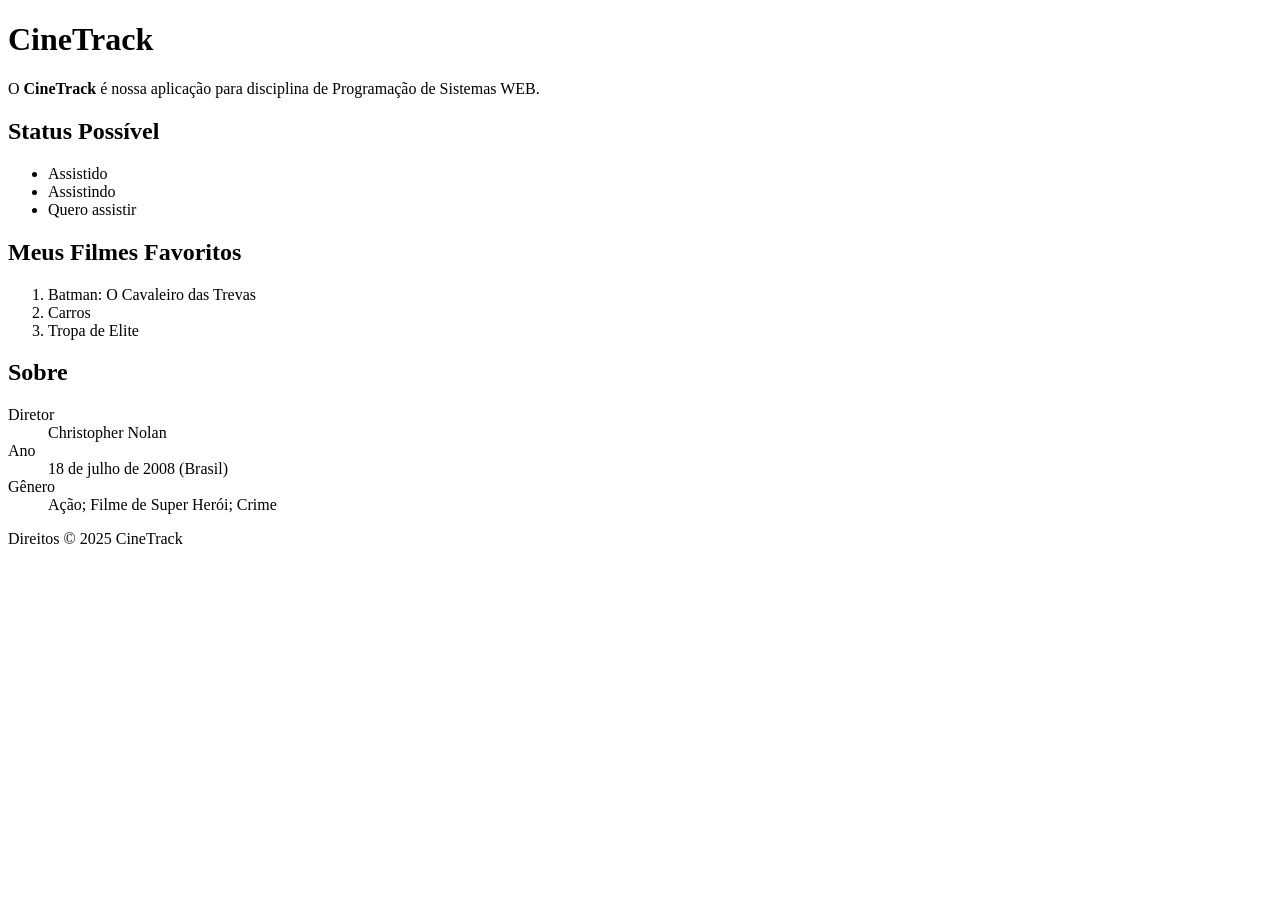
==== parte1/index.html @ 374df4e6 "esqueleto inicial" ====
<!DOCTYPE html>
<html lang="pt-br">
<head>
    <meta charset="UTF-8">
    <meta name="viewport" content="width=device-width, initial-scale=1.0">
    <title>CineTrack</title>
</head>
<body>
    <!-- Titulo -->
    <h1>CineTrack</h1>
    <p> O <strong> CineTrack </strong> é nossa aplicação para disciplina de Programação de Sistemas WEB. </p>

    <!-- Lista de Status Possíveis -->
    <h2>Status Possível</h2>
    <ul id="lista-status">
        <li class="item-status"> Assistido </li>
        <li class="item-status"> Assistindo </li>
        <li class="item-status"> Quero assistir </li>
    </ul>

    <!-- Lista de Filmes Favoritos -->
    <h2>Meus Filmes Favoritos</h2>
    <ol>
        <li>Batman: O Cavaleiro das Trevas</li>
        <li>Carros</li>
        <li>Tropa de Elite</li>
    </ol>

    <!-- Sobre meu Filme Favorito -->
    <h2>Sobre</h2>
    <dl>
        <dt>Diretor</dt> <dd>Christopher Nolan</dd>
        <dt>Ano</dt> <dd>18 de julho de 2008 (Brasil)</dd>
        <dt>Gênero</dt> <dd>Ação; Filme de Super Herói; Crime</dd>
    </dl>

    <p>Direitos &copy; 2025 CineTrack</p>
</body>
</html>
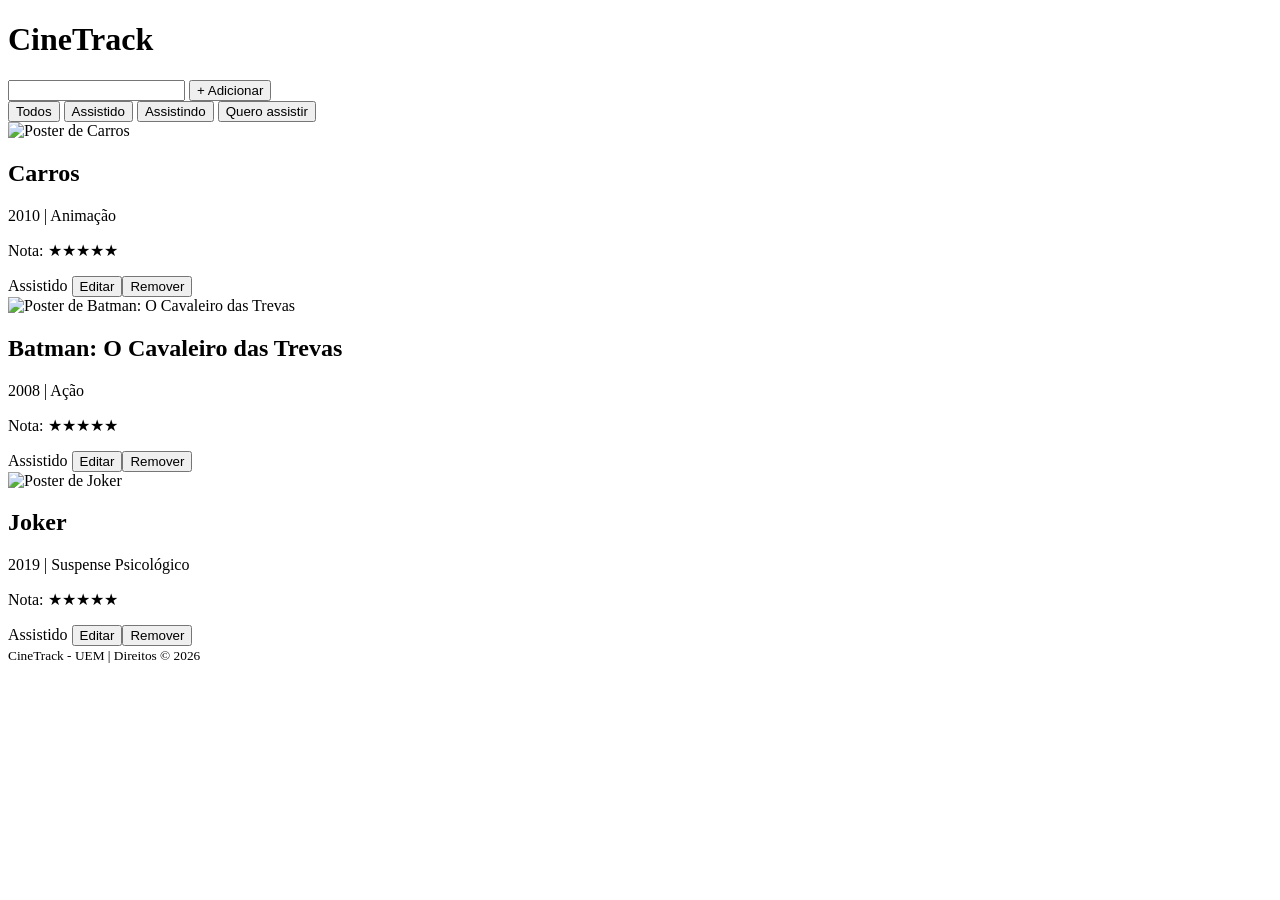
==== commit 1d7c652f: "atualizações da aula do dia 18/08" ====
--- a/parte1/index.html
+++ b/parte1/index.html
@@ -6,34 +6,50 @@
     <title>CineTrack</title>
 </head>
 <body>
-    <!-- Titulo -->
-    <h1>CineTrack</h1>
-    <p> O <strong> CineTrack </strong> é nossa aplicação para disciplina de Programação de Sistemas WEB. </p>
+    <header> 
+        <h1>CineTrack</h1>
+        <input type="search" aria-label="Buscar filme">
+        <a href="adicionar.html"><button>+ Adicionar</button></a>
+    </header>
 
-    <!-- Lista de Status Possíveis -->
-    <h2>Status Possível</h2>
-    <ul id="lista-status">
-        <li class="item-status"> Assistido </li>
-        <li class="item-status"> Assistindo </li>
-        <li class="item-status"> Quero assistir </li>
-    </ul>
+    <nav aria-label="Filtros de status">
+        <button class="ativo">Todos</button>
+        <button>Assistido</button>
+        <button>Assistindo</button>
+        <button>Quero assistir</button>
+    </nav>
 
-    <!-- Lista de Filmes Favoritos -->
-    <h2>Meus Filmes Favoritos</h2>
-    <ol>
-        <li>Batman: O Cavaleiro das Trevas</li>
-        <li>Carros</li>
-        <li>Tropa de Elite</li>
-    </ol>
+    <main>
+        <section id="lista" aria-live="polite">
+            <article class="card">
+                <img src="https://image.tmdb.org/t/p/w600_and_h900_face/A7nssMRIPauZhEVf2dzwsf4EALO.jpg" 
+                    alt="Poster de Carros">
+                    <h2>Carros</h2>
+                    <p>2010 | Animação</p>
+                    <p>Nota: ★★★★★</p>
+                    <span>Assistido </span><button>Editar</button><button>Remover</button>
+            </article>
+            <article class="card">
+                <img src="https://image.tmdb.org/t/p/w600_and_h900_face/A7nssMRIPauZhEVf2dzwsf4EALO.jpg" 
+                    alt="Poster de Batman: O Cavaleiro das Trevas">
+                    <h2>Batman: O Cavaleiro das Trevas</h2>
+                    <p>2008 | Ação</p>
+                    <p>Nota: ★★★★★</p>
+                    <span>Assistido </span><button>Editar</button><button>Remover</button>
+            </article>
+            <article class="card">
+                <img src="https://image.tmdb.org/t/p/w600_and_h900_face/A7nssMRIPauZhEVf2dzwsf4EALO.jpg" 
+                    alt="Poster de Joker">
+                    <h2>Joker</h2>
+                    <p>2019 | Suspense Psicológico</p>
+                    <p>Nota: ★★★★★</p>
+                    <span>Assistido </span><button>Editar</button><button>Remover</button>
+            </article>
+        </section>
+    </main>
 
-    <!-- Sobre meu Filme Favorito -->
-    <h2>Sobre</h2>
-    <dl>
-        <dt>Diretor</dt> <dd>Christopher Nolan</dd>
-        <dt>Ano</dt> <dd>18 de julho de 2008 (Brasil)</dd>
-        <dt>Gênero</dt> <dd>Ação; Filme de Super Herói; Crime</dd>
-    </dl>
-
-    <p>Direitos &copy; 2025 CineTrack</p>
+    <footer>
+        <small>CineTrack - UEM | Direitos &copy; 2026</small>
+    </footer>
 </body>
 </html>
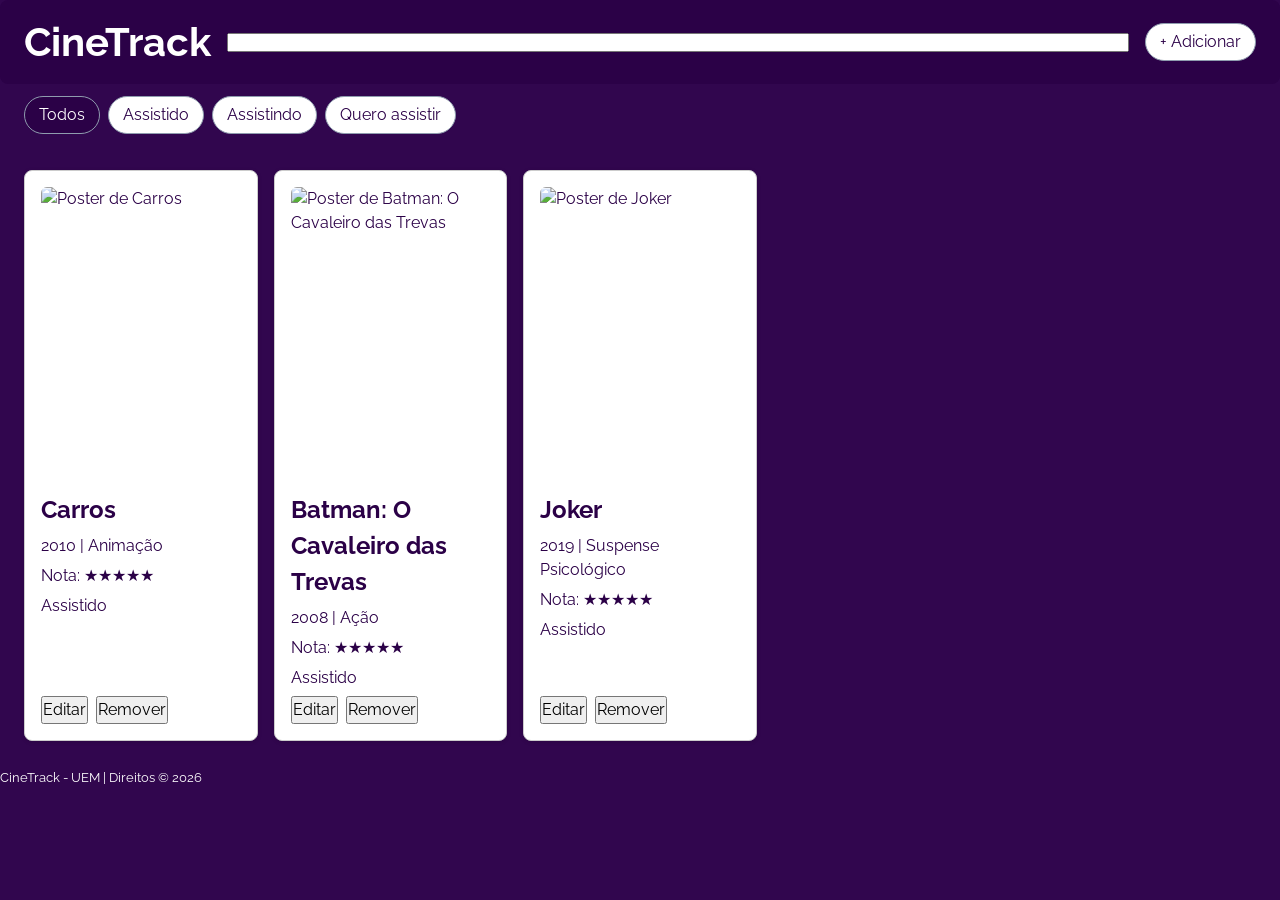
==== commit b8e62fd1: "Adicionando css" ====
--- a/parte1/index.html
+++ b/parte1/index.html
@@ -3,6 +3,7 @@
 <head>
     <meta charset="UTF-8">
     <meta name="viewport" content="width=device-width, initial-scale=1.0">
+    <link rel=stylesheet href="style.css" >
     <title>CineTrack</title>
 </head>
 <body>
@@ -22,28 +23,37 @@
     <main>
         <section id="lista" aria-live="polite">
             <article class="card">
-                <img src="https://image.tmdb.org/t/p/w600_and_h900_face/A7nssMRIPauZhEVf2dzwsf4EALO.jpg" 
+                <img src="https://image.tmdb.org/t/p/w200/A7nssMRIPauZhEVf2dzwsf4EALO.jpg" 
                     alt="Poster de Carros">
                     <h2>Carros</h2>
                     <p>2010 | Animação</p>
                     <p>Nota: ★★★★★</p>
-                    <span>Assistido </span><button>Editar</button><button>Remover</button>
+                    <span>Assistido </span>
+                    <div class="acoes">
+                        <button>Editar</button><button>Remover</button>
+                    </div>
             </article>
             <article class="card">
-                <img src="https://image.tmdb.org/t/p/w600_and_h900_face/A7nssMRIPauZhEVf2dzwsf4EALO.jpg" 
+                <img src="https://image.tmdb.org/t/p/w200/itmAEE92LNrIdsU5LEHoyksVaY.jpg" 
                     alt="Poster de Batman: O Cavaleiro das Trevas">
                     <h2>Batman: O Cavaleiro das Trevas</h2>
                     <p>2008 | Ação</p>
                     <p>Nota: ★★★★★</p>
-                    <span>Assistido </span><button>Editar</button><button>Remover</button>
+                    <span>Assistido </span>
+                    <div class="acoes">
+                        <button>Editar</button><button>Remover</button>
+                    </div>
             </article>
             <article class="card">
-                <img src="https://image.tmdb.org/t/p/w600_and_h900_face/A7nssMRIPauZhEVf2dzwsf4EALO.jpg" 
+                <img src="https://image.tmdb.org/t/p/w200/xLxgVxFWvb9hhUyCDDXxRPPnFck.jpg" 
                     alt="Poster de Joker">
                     <h2>Joker</h2>
                     <p>2019 | Suspense Psicológico</p>
                     <p>Nota: ★★★★★</p>
-                    <span>Assistido </span><button>Editar</button><button>Remover</button>
+                    <span>Assistido </span>
+                    <div class="acoes">
+                        <button>Editar</button><button>Remover</button>
+                    </div>
             </article>
         </section>
     </main>
--- a/parte1/style.css
+++ b/parte1/style.css
@@ -0,0 +1,147 @@
+@import url('https://fonts.googleapis.com/css2?family=Raleway:wght@400;700&display=swap');
+
+/* [MODIFICAÇÃO] Variáveis declaradas no :root para centralizar o tema (cores, espaçamento e raios), facilitando a manutenção e a transição para o dark mode. */
+:root {
+    --cor-primaria: #2b0147;
+    --cor-fundo: #31064e;
+    --cor-texto: #FFFFFF;
+    --cor-texto-secundario: #8F9CAE;
+    --raio: 8px;
+    --espaco: 16px;
+}
+
+
+/* [MODIFICAÇÃO] Aplicação do Reset CSS fundamental para que as larguras (width) respeitem bordas e paddings (border-box) sem estourar o layout. */
+* {
+    box-sizing: border-box;
+    margin: 0;
+    padding: 0;
+}
+
+html {
+    font-size: 16px;
+}
+
+/* [MODIFICAÇÃO] Removida a tentativa incorreta de usar grid no body. Aplicadas apenas as regras base de tipografia e as variáveis de cor para o fundo e texto. */
+body {
+    font-family: 'Raleway';
+    line-height: 1.5;
+    background: var(--cor-fundo);
+    color: var(--cor-texto);
+}
+
+/* [MODIFICAÇÃO] Reset padrão para imagens, garantindo que nunca ultrapassem o limite de suas caixas. */
+img {
+    max-width: 100%;
+    display: block;
+}
+
+/* [MODIFICAÇÃO] Reset de botão herdando a fonte do corpo, aliado à propriedade transition para que o efeito de hover ocorra de forma suave em 200ms. */
+button {
+    font: inherit;
+    cursor: pointer;
+    transition: background 200ms ease, transform 150ms;
+}
+
+/* [MODIFICAÇÃO] Pseudo-classes adicionadas para responder visualmente quando o botão é focado pelo mouse (:hover) ou pelo teclado (:focus-visible). */
+button:hover {
+    background: var(--cor-primaria);
+    color: white;
+    transform: translateY(-2px);
+}
+button:focus-visible {
+    outline: 3px solid #4A90E2;
+    outline-offset: 2px;
+}
+
+/* [MODIFICAÇÃO] Tipografia fluida adicionada. O h1 calculará dinamicamente seu tamanho entre 1.2rem (mínimo) e 2.5rem (máximo). */
+h1 {
+    font-size: clamp(1.2rem, 1rem + 2.5vw, 2.5rem);
+}
+
+/* [MODIFICAÇÃO] Header alinhado utilizando Flexbox. A distribuição dos elementos adota justify-content: space-between e o espaçamento usa a variável --espaco. */
+header {
+    background-color: var(--cor-primaria);
+    padding: 12px 24px;
+    color: var(--cor-texto);
+    display: flex;
+    align-items: center;
+    justify-content: space-between;
+    gap: var(--espaco);
+    flex-wrap: wrap;
+    border-radius: var(--raio);
+}
+
+header h1 {
+    flex: 0 0 auto;
+}
+
+header input {
+    flex: 1 1 240px;
+}
+
+header button {
+    padding: 6px 14px;
+    border: 1px solid var(--cor-texto-secundario);
+    background: var(--cor-texto);
+    border-radius: 999px;
+    color: var(--cor-primaria);
+}
+
+/* [MODIFICAÇÃO] Navegação estruturada em flex com espaçamentos corrigidos. */
+nav {
+    display: flex;
+    gap: 8px;
+    flex-wrap: wrap;
+    padding: 12px 24px;
+}
+
+/* [MODIFICAÇÃO] Botões de filtro padronizados em formato de "pílula" com border-radius exagerado (999px). */
+nav button {
+    padding: 6px 14px;
+    border: 1px solid var(--cor-texto-secundario);
+    background: var(--cor-texto);
+    border-radius: 999px;
+    color: var(--cor-primaria);
+}
+
+nav button.ativo {
+    background: var(--cor-primaria);
+    color: white;
+}
+
+/* [MODIFICAÇÃO] A listagem trocou Flexbox por Grid. A função minmax() aliada ao auto-fill ajusta as colunas sozinhas conforme a tela aumenta ou diminui. */
+#lista {
+    display: grid;
+    grid-template-columns: repeat(auto-fill, minmax(230px, 1fr));
+    gap: var(--espaco);
+    padding: 24px;
+}
+
+/* [MODIFICAÇÃO] O card passou a utilizar flex-direction: column para organizar seus itens em formato de pilha (topo para base). As variáveis padronizam raio e bordas. */
+.card {
+    background: white;
+    color: var(--cor-primaria);
+    padding: 16px;
+    border: 1px solid #ccc;
+    border-radius: var(--raio);
+    box-shadow: 0 1px 4px #0002;
+    display: flex;
+    flex-direction: column;
+    gap: 6px;
+}
+
+/* [MODIFICAÇÃO] A margem automática empurra exclusivamente os botões para o final do card, desde que agrupados em uma <div class="acoes"> no arquivo HTML. */
+.card .acoes {
+    margin-top: auto;
+    display: flex;
+    gap: 8px;
+}
+
+/* [MODIFICAÇÃO] Imagens de pôsteres estritamente proporcionais, com object-fit realizando um corte inteligente em formatos fora do padrão 2:3. */
+.card img {
+    width: 100%;
+    aspect-ratio: 2 / 3;
+    object-fit: cover;
+    border-radius: 6px;
+}
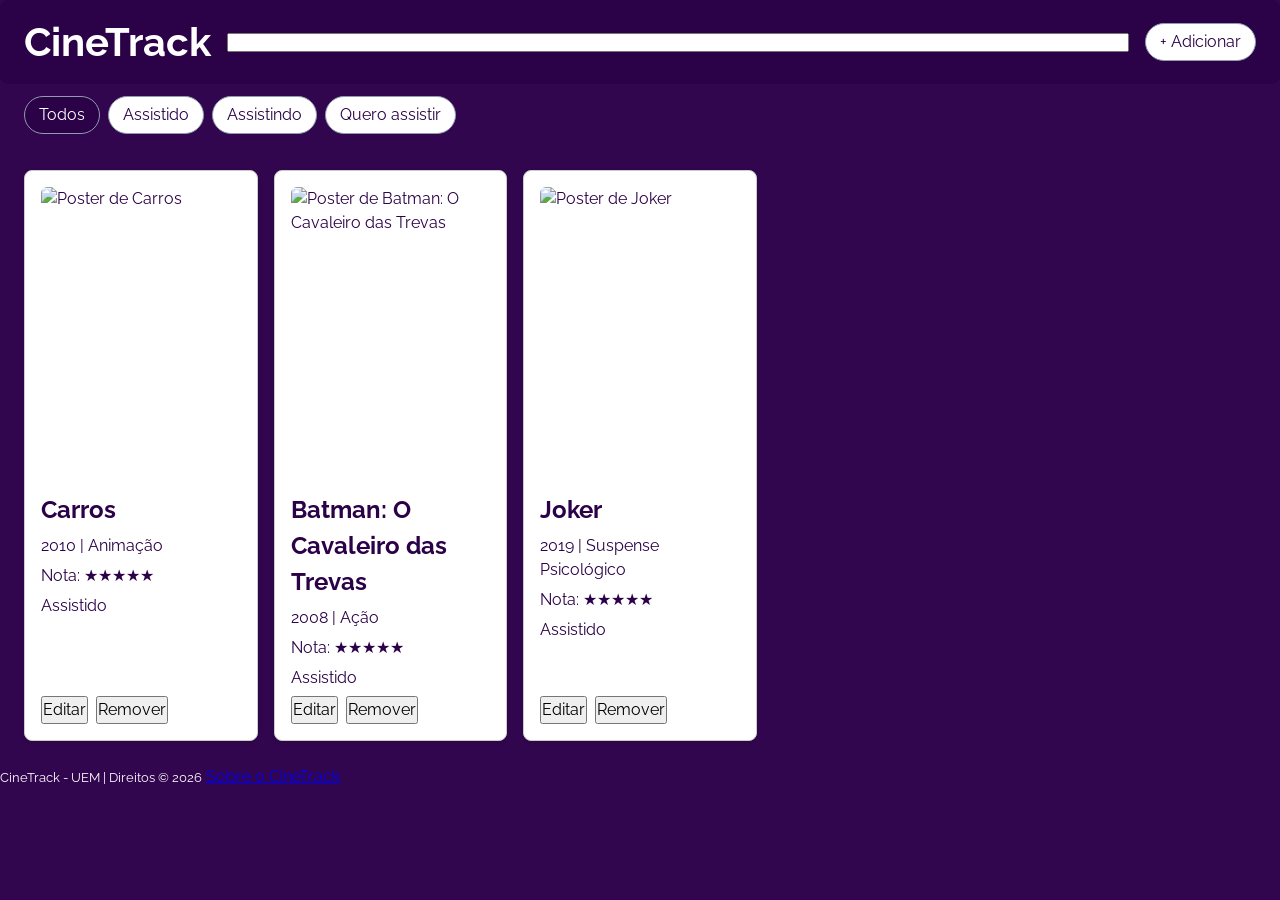
==== commit 869e6d39: "anp2: pagina sobre" ====
--- a/parte1/index.html
+++ b/parte1/index.html
@@ -60,6 +60,7 @@
 
     <footer>
         <small>CineTrack - UEM | Direitos &copy; 2026</small>
+        <a href="sobre.html">Sobre o CineTrack</a>
     </footer>
 </body>
 </html>
